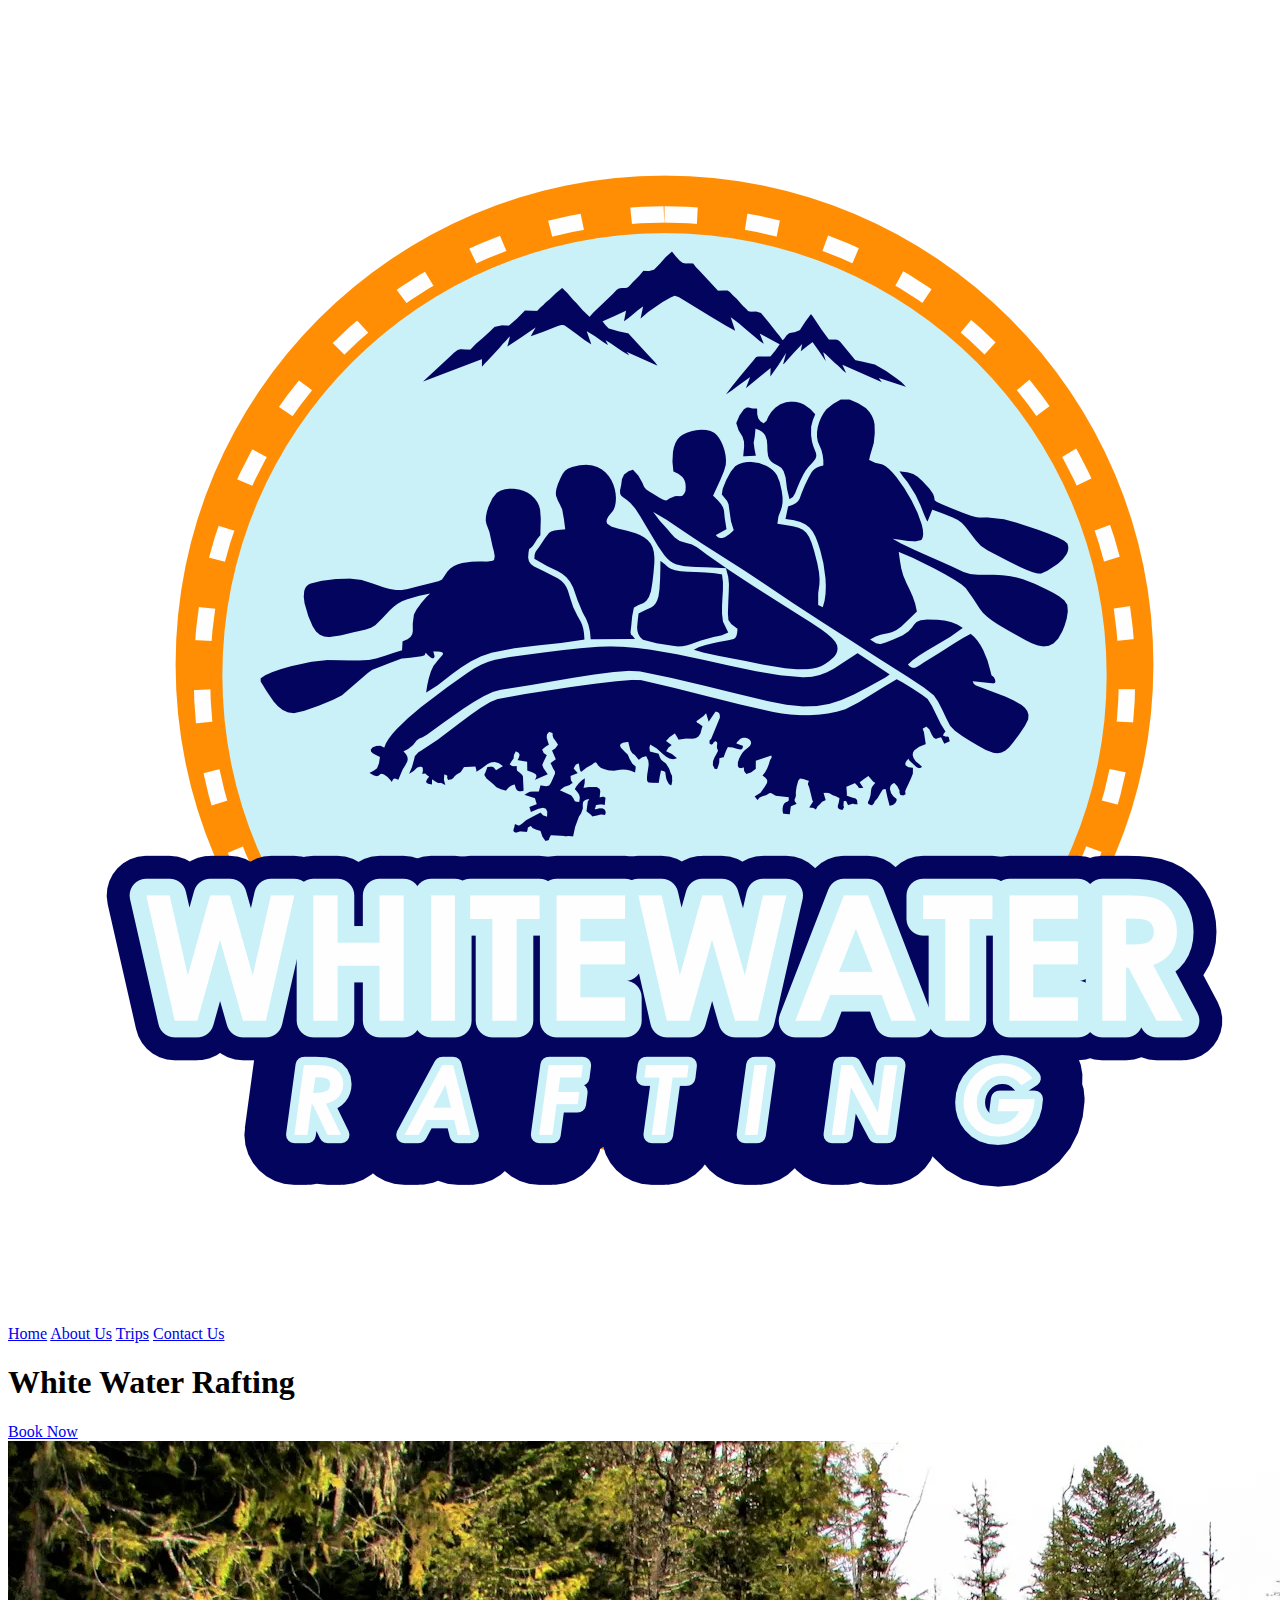
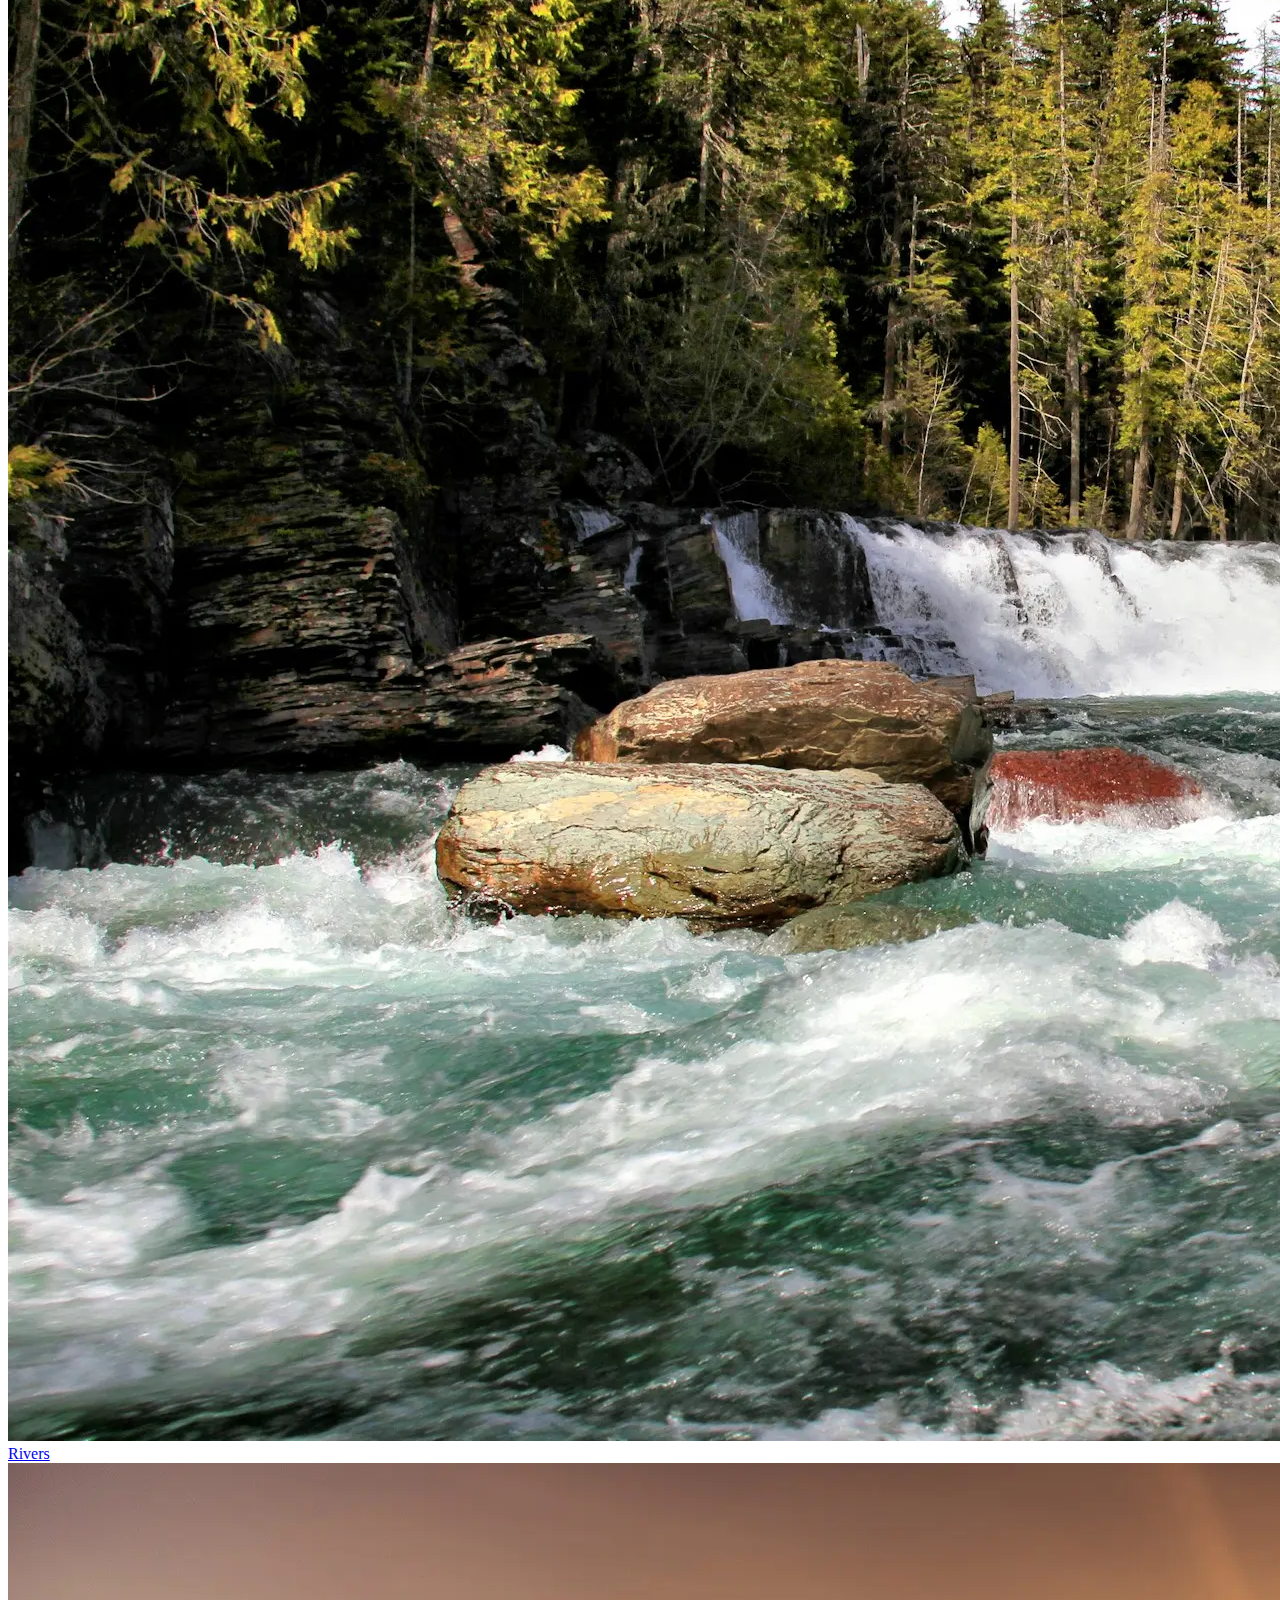
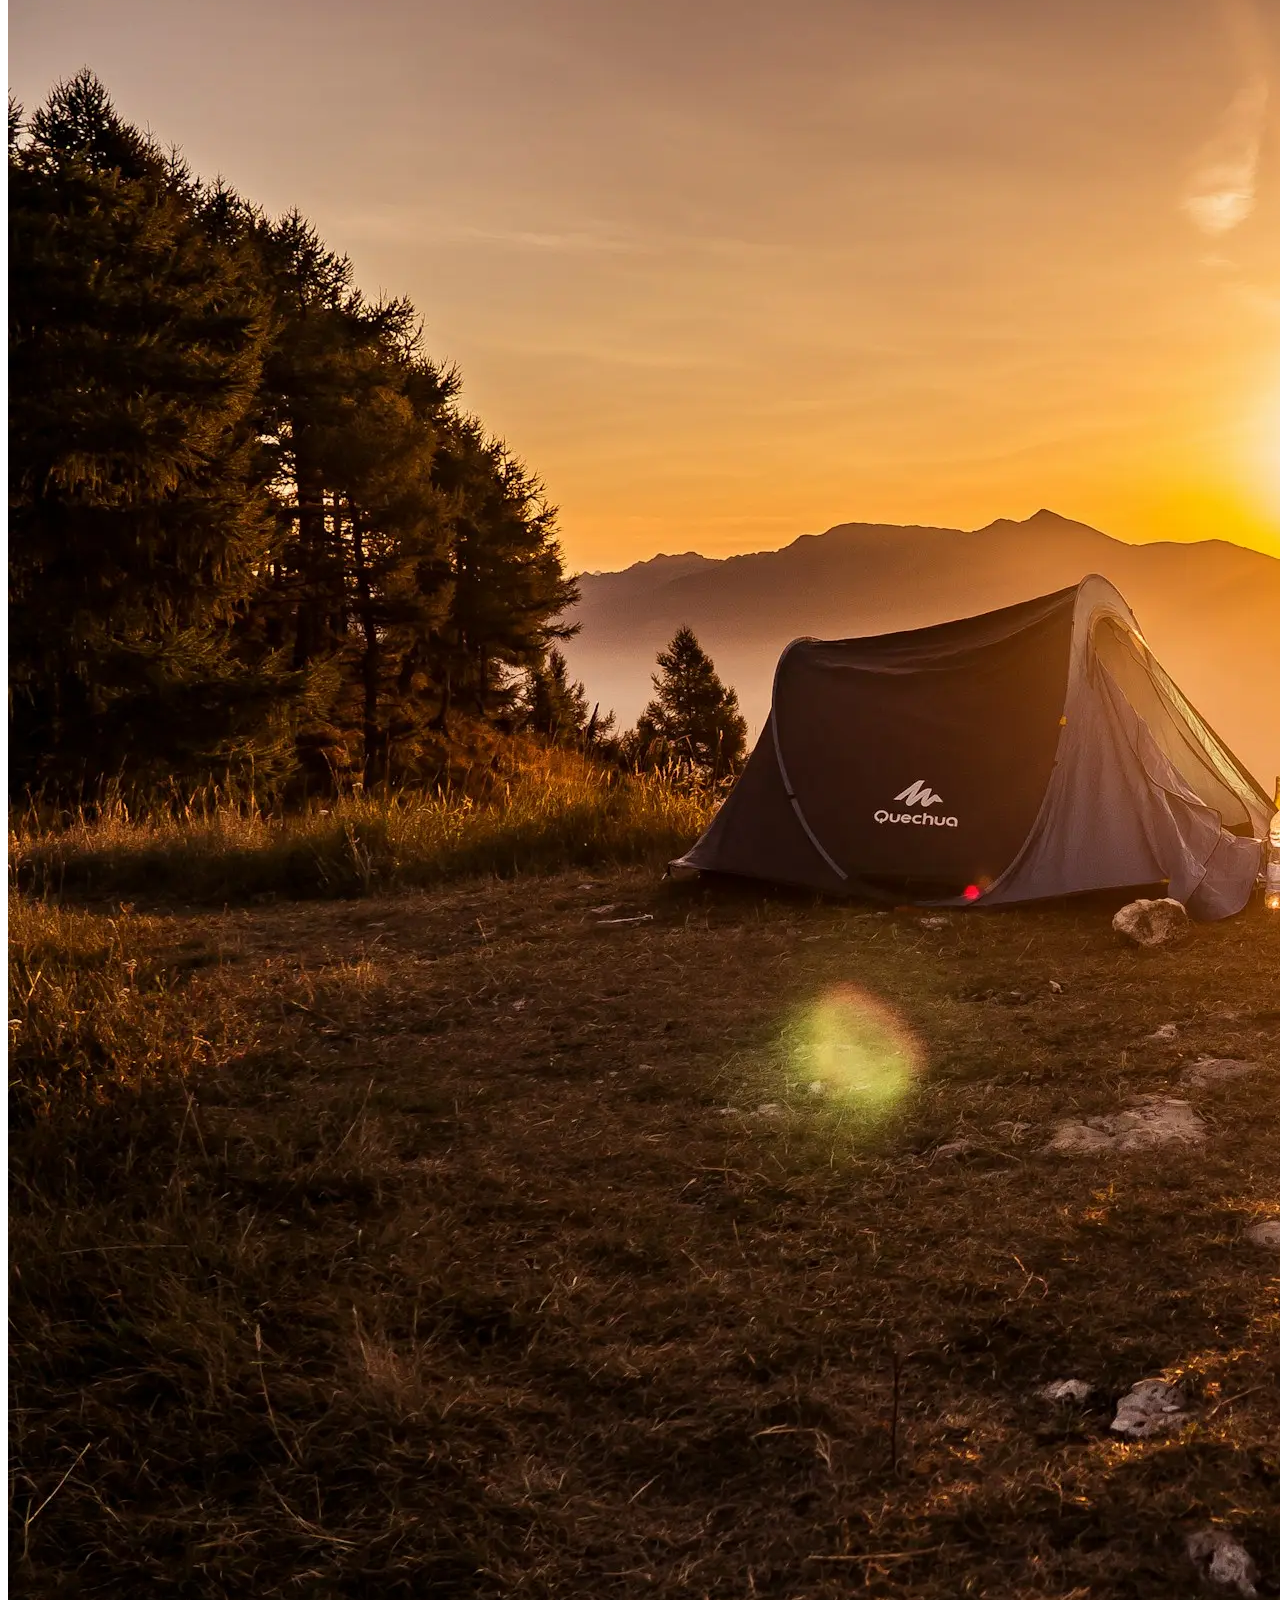
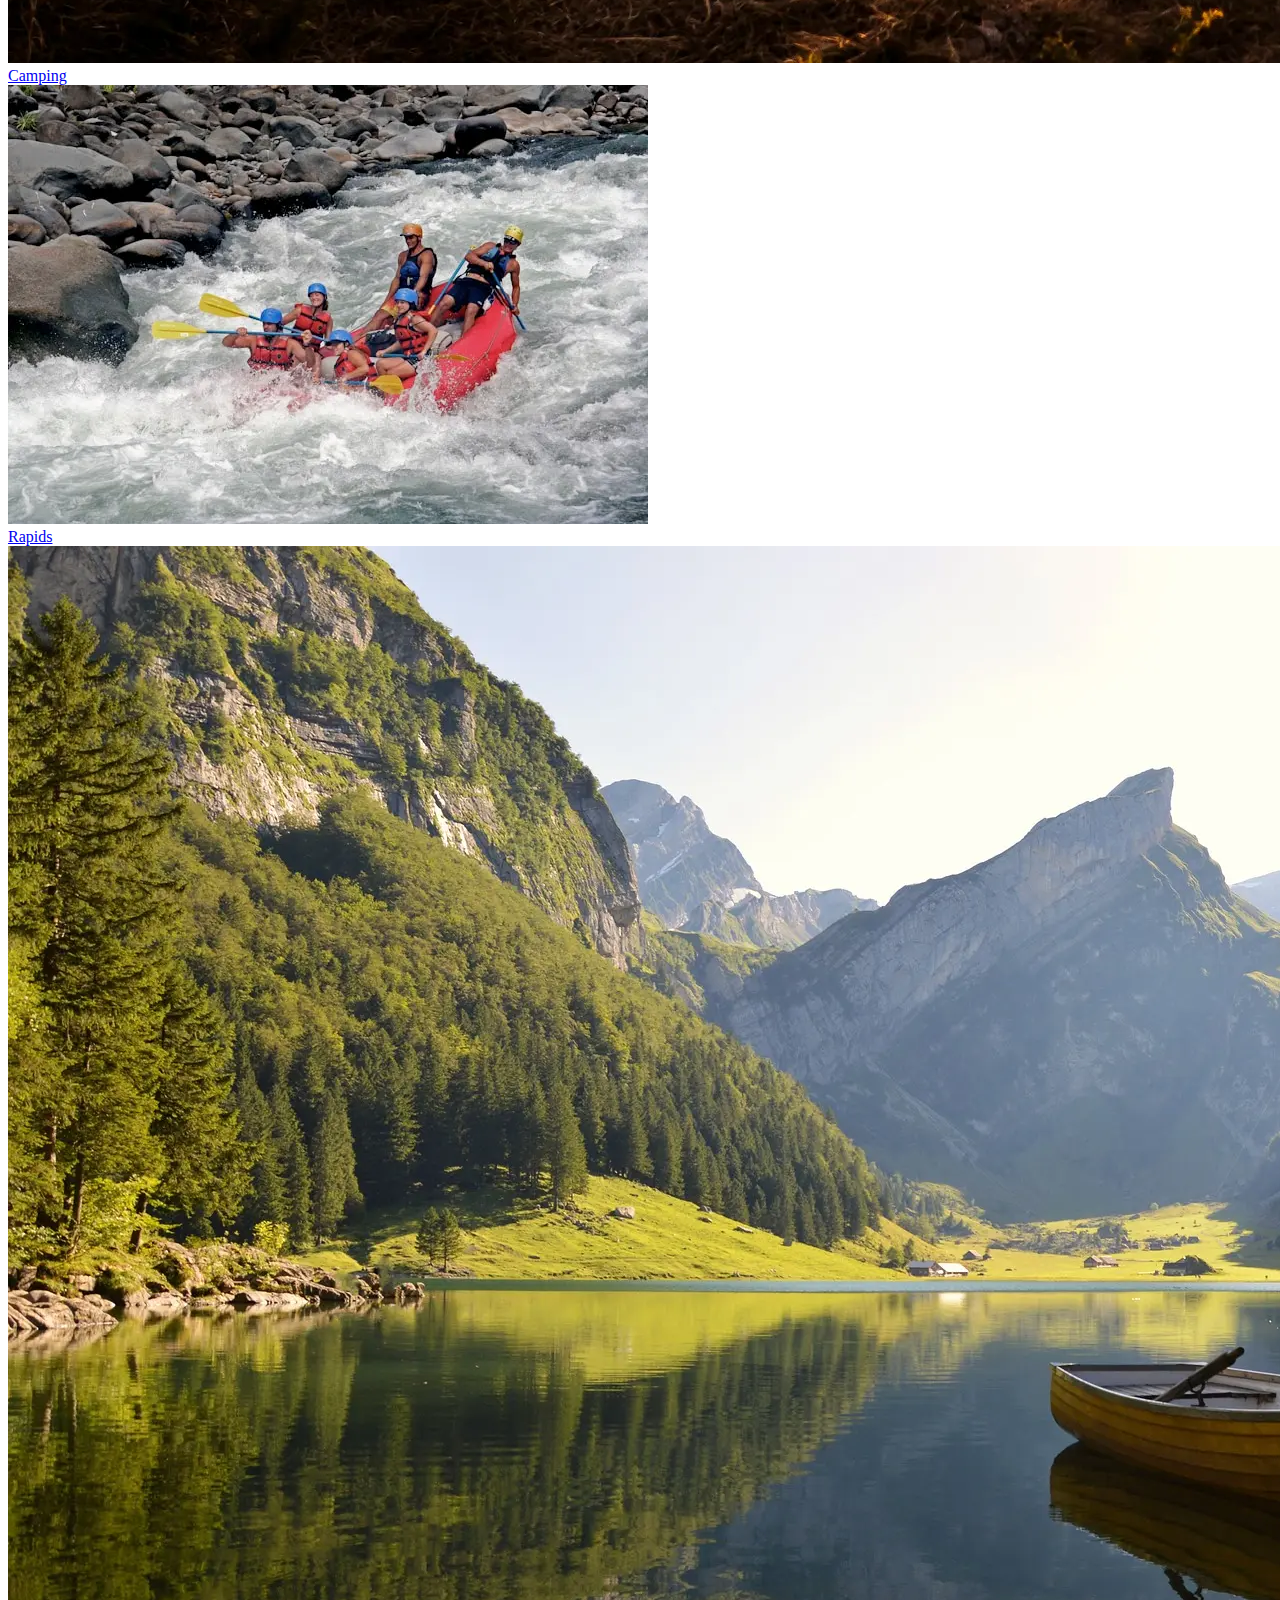
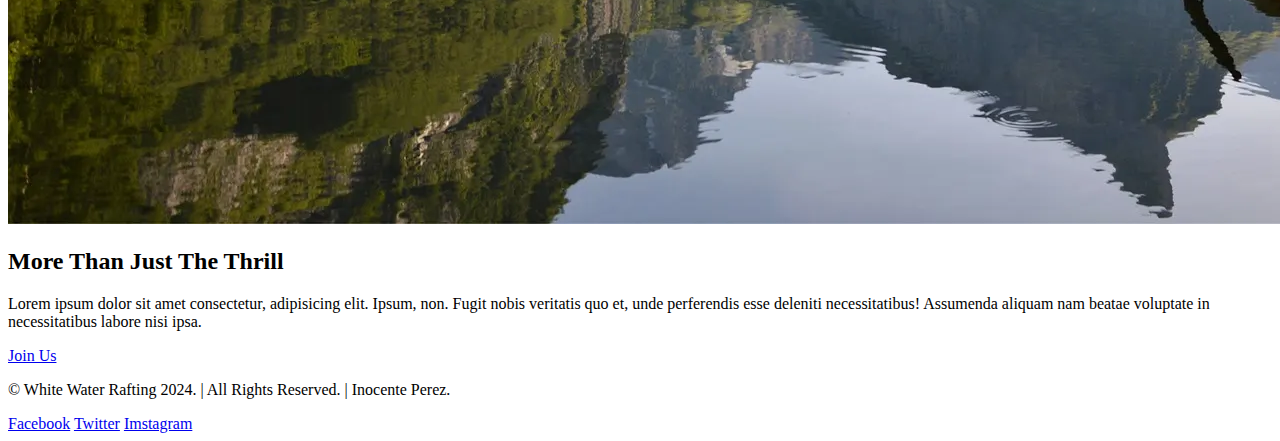
==== wwr/index.html @ 0c80d8a6 "added new folder wwr. added about.html and rafting.css" ====
<!DOCTYPE html>
<html lang="en">
<head>
    <meta charset="UTF-8">
    <meta name="viewport" content="width=device-width, initial-scale=1.0">
    <title>Document</title>
    <link rel="stylesheet" href="styles/styles.css">
    <link rel="preconnect" href="https://fonts.googleapis.com">
<link rel="preconnect" href="https://fonts.gstatic.com" crossorigin>
<link href="https://fonts.googleapis.com/css2?family=Montserrat:wght@800&family=Quicksand&display=swap" rel="stylesheet">
</head>
<body>
    <main class="main">
        <section class="section-1">
            <header class="header">
                <div class="logo">
                    <img src="images/Logo Whitewater Rafting.png" alt="logo site">
                </div>
                <nav class="menu">
                    <a href="#">Home</a>
                    <a href="#">About Us</a>
                    <a href="#">Trips</a>
                    <a href="#">Contact Us</a>
                </nav>
            </header>
        </section>

        <section class="section-2">
            <div class="hero-banner">
                <h1 class="hero-title-banner">White Water Rafting</h1>
                <a class="hero-button" href="#">Book Now</a>
            </div>
        </section>
          
        <article class="services">
            <aside class="rivers">
                <div class="image-container">
                    <img src="images/rivers.webp" alt="rivers for rafting">
                </div>
                <div class="text-container">
                    <a href="#">Rivers</a>
                </div>                
            </aside>
            <aside class="rivers">
                <div class="image-container">
                    <img src="images/camping.webp" alt="place to camping">
                </div>
                <div class="text-container">
                    <a href="#">Camping</a>
                </div>                
            </aside>
            <aside class="rivers">
                <div class="image-container">
                    <img src="images/rapids.webp" alt="rapids for fun">
                </div>
                <div class="text-container">
                    <a href="#">Rapids</a>
                </div>                
            </aside>
        </article>
        
        <article class="cta"></article>
            <aside class="cta-banner">
                <div class="cta-image">
                    <img src="images/call-to-action.webp" alt="breathtaking scenery from a river">
                </div>
            </aside>
            <aside class="cta-text"> 
                <h2 class="cta-text-banner">More Than Just The Thrill</h2>   
                <p class="cta-text-banner">Lorem ipsum dolor sit amet consectetur, adipisicing elit. Ipsum, non. Fugit nobis veritatis quo et, unde perferendis esse deleniti necessitatibus! Assumenda aliquam nam beatae voluptate in necessitatibus labore nisi ipsa.</p>
                <a class="cta-button" href="#">Join Us</a>     
            </aside>              
            
        </article>

    </main>
    
    <footer>
        <section class="copyright-container">
        <p>© White Water Rafting 2024. | All Rights Reserved. | Inocente Perez.</p>
        </section>
        <section class="social-media-container">
            <a class="facebook" href="facebook.com">Facebook</a>
            <a class="twitter" href="twitter.com">Twitter</a>
            <a class="instagram" href="instagram.com">Imstagram</a>
        </section>
    </footer>
</body>
</html>
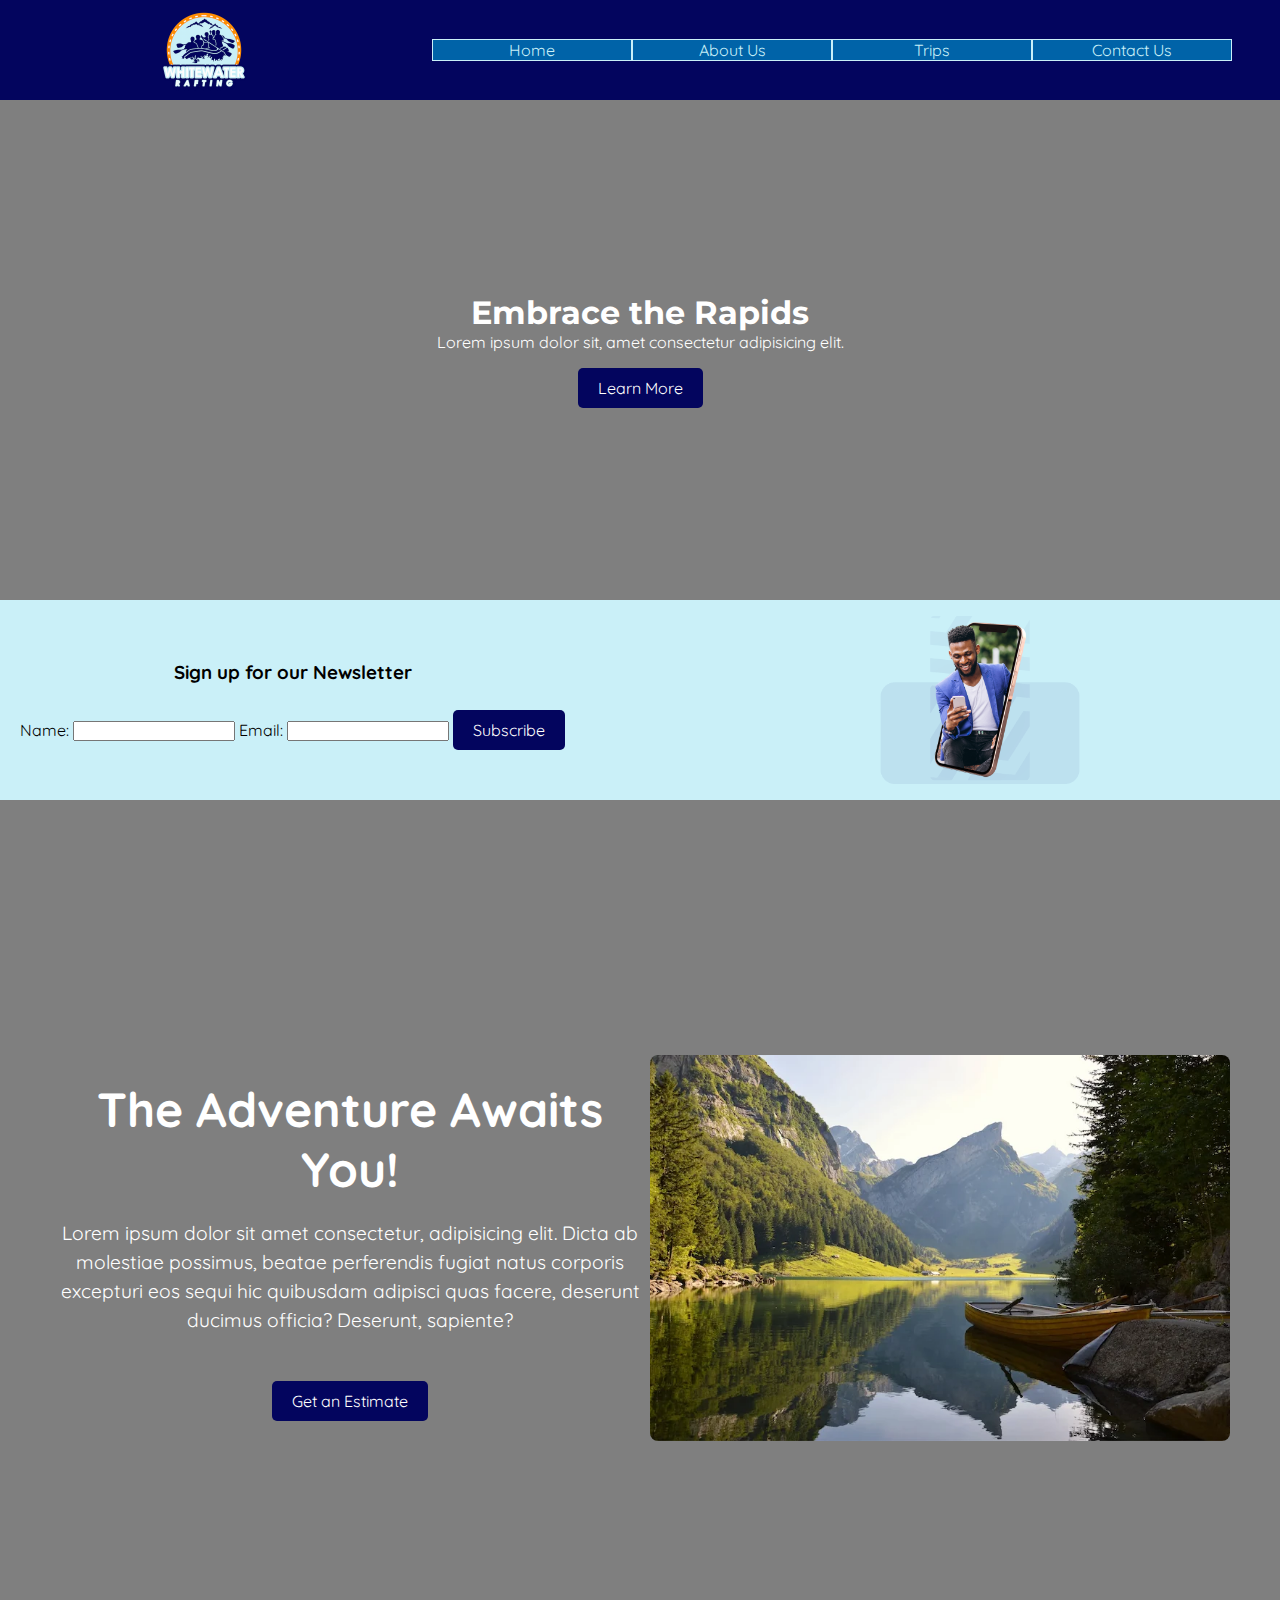
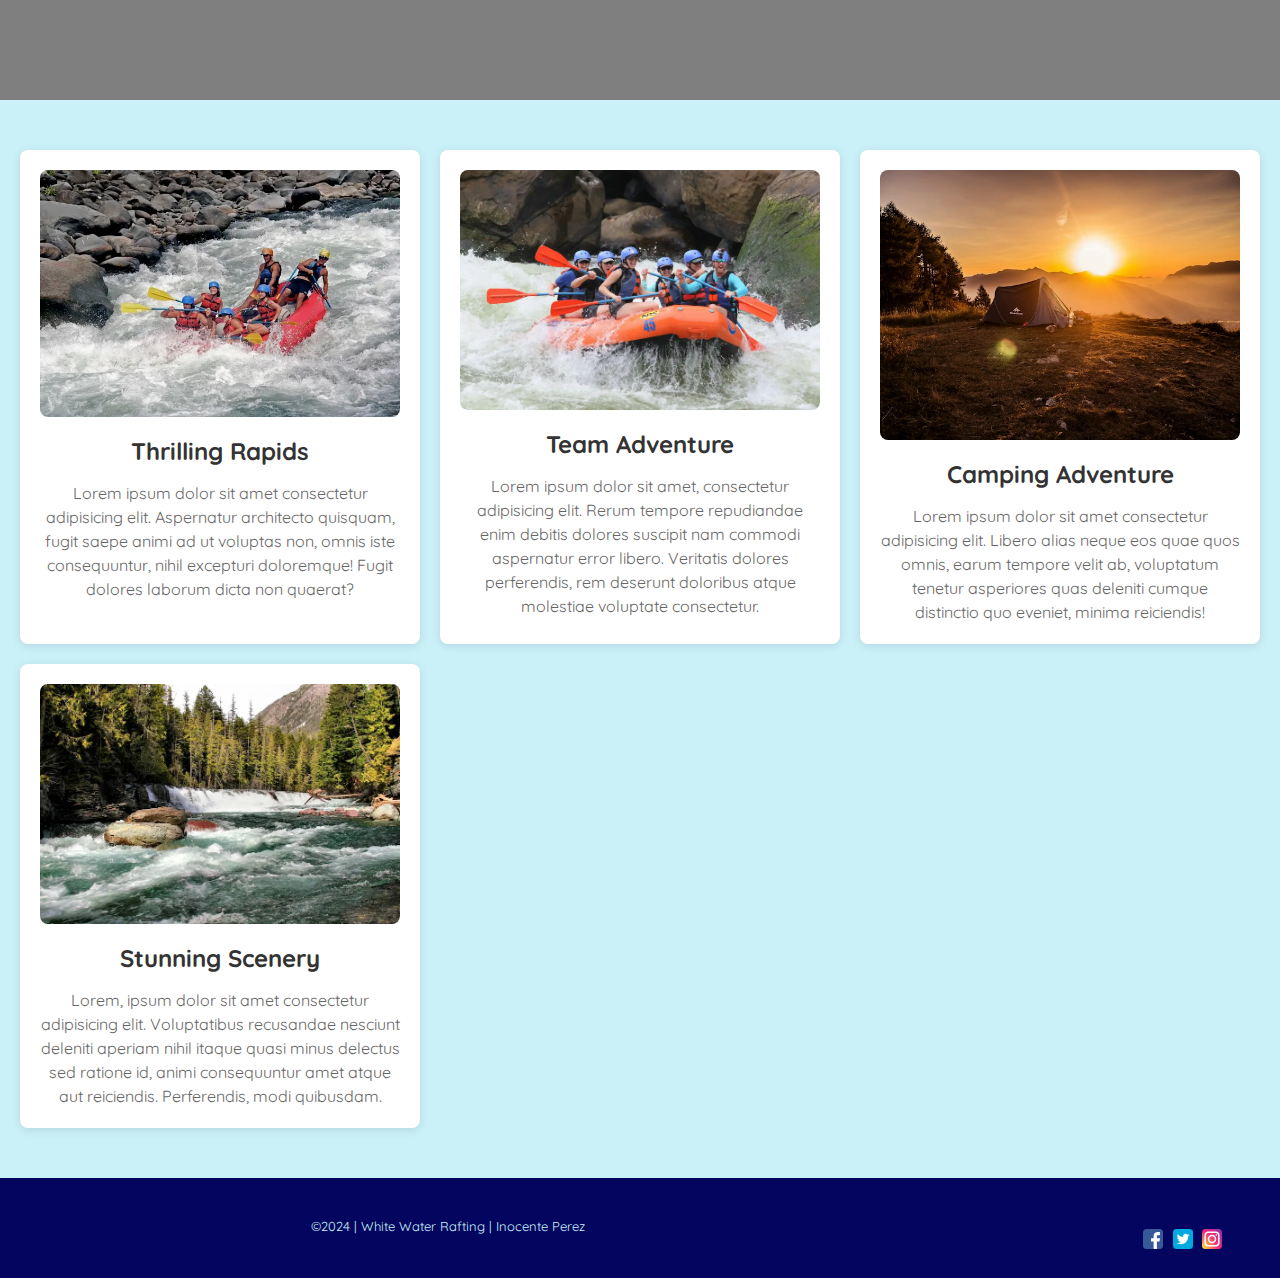
==== commit 4b8c9633: "added new page trips and home page added new style to both" ====
--- a/wwr/index.html
+++ b/wwr/index.html
@@ -3,87 +3,96 @@
 <head>
     <meta charset="UTF-8">
     <meta name="viewport" content="width=device-width, initial-scale=1.0">
-    <title>Document</title>
-    <link rel="stylesheet" href="styles/styles.css">
+    <meta name="description" content="This is the home page of White Water Rafting">
+    <meta name="author" content="Inocente Perez">
+    <title>Home White Water Rafting</title>
+    <link rel="stylesheet" href="styles/rafting.css">
     <link rel="preconnect" href="https://fonts.googleapis.com">
-<link rel="preconnect" href="https://fonts.gstatic.com" crossorigin>
-<link href="https://fonts.googleapis.com/css2?family=Montserrat:wght@800&family=Quicksand&display=swap" rel="stylesheet">
+    <link rel="preconnect" href="https://fonts.gstatic.com" crossorigin>
+    <link href="https://fonts.googleapis.com/css2?family=Montserrat:wght@800&family=Quicksand&display=swap" rel="stylesheet">
 </head>
 <body>
-    <main class="main">
-        <section class="section-1">
-            <header class="header">
-                <div class="logo">
-                    <img src="images/Logo Whitewater Rafting.png" alt="logo site">
-                </div>
-                <nav class="menu">
-                    <a href="#">Home</a>
-                    <a href="#">About Us</a>
-                    <a href="#">Trips</a>
-                    <a href="#">Contact Us</a>
-                </nav>
-            </header>
-        </section>
+    <header>
+        <img class="logo" src="images/logo.png" alt="logo site" width="100">
+        <nav>
+            <a href="index.html">Home</a>
+            <a href="about.html">About Us</a>
+            <a href="trips.html">Trips</a>
+            <a href="contact.html">Contact Us</a>
+        </nav>
+    </header>
+    <section class="hero-section-home">
+        <div class="hero-content-home">
+            <h1>Embrace the Rapids</h1>
+            <p>Lorem ipsum dolor sit, amet consectetur adipisicing elit.</p>
+            <button onclick="window.location.href='trips.html'">Learn More</button>
+        </div>
+    </section>
+    
+    <section class="newsletter-sign-form">
+        <form action="/submit-newsletter" method="POST">
+            <h3>Sign up for our Newsletter</h3>
+    
+            <label for="name">Name:</label>
+            <input type="text" id="name" name="name" required>
+    
+            <label for="email">Email:</label>
+            <input type="email" id="email" name="email" required>
+    
+            <button type="submit">Subscribe</button>
+        </form>
+        <div class="happy-employee"> <img src="images/agent-signup-step.png" alt="logo of the company" width="200px"> </div>
+    </section>
+    <section class="hero-home-section">
+        <div class="hero-overlay"></div> 
+        <div class="hero-content">
+            <h1>The Adventure Awaits You!</h1>
+            <p>Lorem ipsum dolor sit amet consectetur, adipisicing elit. Dicta ab molestiae possimus, beatae perferendis fugiat natus corporis excepturi eos sequi hic quibusdam adipisci quas facere, deserunt ducimus officia? Deserunt, sapiente?</p>
+            <button>Get an Estimate</button>
+        </div>
+        <div class="hero-main-img">
+            <img src="images/call-to-action.webp" alt="A river with a boat" />
+        </div>
+    </section>
+    
+    <section class="rafting-section">
+        <div class="rafting-item">
+            <img src="images/rapids.webp" alt="Rafting adventure on a river">
+            <h3>Thrilling Rapids</h3>
+            <p>Lorem ipsum dolor sit amet consectetur adipisicing elit. Aspernatur architecto quisquam, fugit saepe animi ad ut voluptas non, omnis iste consequuntur, nihil excepturi doloremque! Fugit dolores laborum dicta non quaerat?</p>
+        </div>
+        <div class="rafting-item">
+            <img src="images/whitewater-team.webp" alt="Group of people enjoying a rafting trip">
+            <h3>Team Adventure</h3>
+            <p>Lorem ipsum dolor sit amet, consectetur adipisicing elit. Rerum tempore repudiandae enim debitis dolores suscipit nam commodi aspernatur error libero. Veritatis dolores perferendis, rem deserunt doloribus atque molestiae voluptate consectetur.</p>
+        </div>
+        <div class="rafting-item">
+            <img src="images/camping.webp" alt="Rafting safety briefing">
+            <h3>Camping Adventure</h3>
+            <p>Lorem ipsum dolor sit amet consectetur adipisicing elit. Libero alias neque eos quae quos omnis, earum tempore velit ab, voluptatum tenetur asperiores quas deleniti cumque distinctio quo eveniet, minima reiciendis!</p>
+        </div>
+        <div class="rafting-item">
+            <img src="images/rivers.webp" alt="Beautiful scenery while rafting">
+            <h3>Stunning Scenery</h3>
+            <p>Lorem, ipsum dolor sit amet consectetur adipisicing elit. Voluptatibus recusandae nesciunt deleniti aperiam nihil itaque quasi minus delectus sed ratione id, animi consequuntur amet atque aut reiciendis. Perferendis, modi quibusdam.</p>
+        </div>
+    </section>
+    
 
-        <section class="section-2">
-            <div class="hero-banner">
-                <h1 class="hero-title-banner">White Water Rafting</h1>
-                <a class="hero-button" href="#">Book Now</a>
-            </div>
-        </section>
-          
-        <article class="services">
-            <aside class="rivers">
-                <div class="image-container">
-                    <img src="images/rivers.webp" alt="rivers for rafting">
-                </div>
-                <div class="text-container">
-                    <a href="#">Rivers</a>
-                </div>                
-            </aside>
-            <aside class="rivers">
-                <div class="image-container">
-                    <img src="images/camping.webp" alt="place to camping">
-                </div>
-                <div class="text-container">
-                    <a href="#">Camping</a>
-                </div>                
-            </aside>
-            <aside class="rivers">
-                <div class="image-container">
-                    <img src="images/rapids.webp" alt="rapids for fun">
-                </div>
-                <div class="text-container">
-                    <a href="#">Rapids</a>
-                </div>                
-            </aside>
-        </article>
-        
-        <article class="cta"></article>
-            <aside class="cta-banner">
-                <div class="cta-image">
-                    <img src="images/call-to-action.webp" alt="breathtaking scenery from a river">
-                </div>
-            </aside>
-            <aside class="cta-text"> 
-                <h2 class="cta-text-banner">More Than Just The Thrill</h2>   
-                <p class="cta-text-banner">Lorem ipsum dolor sit amet consectetur, adipisicing elit. Ipsum, non. Fugit nobis veritatis quo et, unde perferendis esse deleniti necessitatibus! Assumenda aliquam nam beatae voluptate in necessitatibus labore nisi ipsa.</p>
-                <a class="cta-button" href="#">Join Us</a>     
-            </aside>              
-            
-        </article>
+<footer>
+    <p class="copyright">&#169;2024 | White Water Rafting | Inocente Perez</p>
+    <nav class="sociallinks">
+        <a href="https://facebook.com">
+            <img src="images/facebook_icon.svg" alt="Facebook">
+        </a>
+        <a href="https://twitter.com">
+            <img src="images/twitter_icon.svg" alt="Twitter">
+        </a>
+        <a href="https://instagram.com">
+            <img src="images/instagram_icon.svg" alt="Instagram">
+        </a>
+    </nav>
+</footer>
 
-    </main>
-    
-    <footer>
-        <section class="copyright-container">
-        <p>© White Water Rafting 2024. | All Rights Reserved. | Inocente Perez.</p>
-        </section>
-        <section class="social-media-container">
-            <a class="facebook" href="facebook.com">Facebook</a>
-            <a class="twitter" href="twitter.com">Twitter</a>
-            <a class="instagram" href="instagram.com">Imstagram</a>
-        </section>
-    </footer>
 </body>
 </html>--- a/wwr/styles/rafting.css
+++ b/wwr/styles/rafting.css
@@ -0,0 +1,667 @@
+* {
+    font-family: "Quicksand", system-ui;
+    margin: 0;
+    padding: 0;
+}
+:root {
+    --color-main: #03055e;
+    --color-secondary: #0076b6d7;
+    --accent1-color: #90e1ef;
+    --accent2-color: #CAF0F8;
+}
+
+header  {
+    display: grid;
+    grid-template-columns: 30% 70%;
+    justify-content: space-evenly;
+    align-items: center;
+    background-color: var(--color-main);
+
+}
+
+nav {
+    padding: 1rem;  
+    display: flex;
+    margin-right: 2rem;
+    margin-left: 2rem;
+}
+
+.logo {
+    margin-left: 40%;
+    margin-right: auto;
+}
+
+header a {
+    text-decoration: none;
+    border: 1px solid var(--accent2-color);
+    width: 100%;
+    text-align: center;
+    background-color: var(--color-secondary);
+    color: var(--accent2-color);
+}
+
+/* Home page CSS start here */
+
+.hero-section-home {
+    width: 100%;
+    height: 500px;
+    text-align: center;
+    background-image: url(https://cdn.pixabay.com/photo/2014/03/23/19/57/rafting-293542_1280.jpg);
+    background-size: cover;
+    background-position: center;
+    background-repeat: no-repeat;
+    background-attachment: fixed;
+    display: flex;
+    justify-content: center;
+    align-items: center;
+    color: #fff;
+    position: relative; 
+    overflow: hidden;
+}
+
+.hero-section-home::before {
+    content: "";
+    position: absolute;
+    top: 0;
+    left: 0;
+    width: 100%;
+    height: 100%;
+    background-color: rgba(0, 0, 0, 0.5); 
+    z-index: 1;
+}
+
+.hero-section-home * {
+    position: relative;
+    z-index: 2; 
+}
+
+.hero-section-home h1 {
+    font-family: "Montserrat", serif;
+    font-size: xx-large;
+
+}
+
+.newsletter-sign-form {
+    display: flex; 
+    justify-content: space-between; 
+    align-items: center; 
+    width: 100%;
+    height: 200px; 
+    padding: 0 20px; 
+    text-align: center;
+    background-color: var(--accent2-color);
+}
+
+.newsletter-sign-form h3 {
+    margin-top: 10px;
+    margin-bottom: 10px;
+}
+
+.happy-employee {
+    display: flex; 
+    justify-content: center; 
+    align-items: center; 
+    width: 50%; 
+    
+}
+
+.happy-employee img {
+    max-width: 100%;
+    height: auto;
+}
+
+.hero-home-section {
+    position: relative; 
+    display: flex; 
+    align-items: center;
+    justify-content: space-between; 
+    text-align: center;
+    height: 100vh; 
+    background-image: url(https://pixabay.com/get/gbaf152c74b7ce585bbe2ffb61789915addae9f67ecb726e1041dd142f112b0132155ba2849e55bb2e63205fd6a8ed4bd.jpg); /* Hero background image */
+    background-size: cover; 
+    background-position: center; 
+    color: #fff; 
+    padding: 0 50px; 
+}
+
+.hero-overlay {
+    position: absolute; 
+    top: 0;
+    left: 0;
+    right: 0;
+    bottom: 0;
+    background-color: rgba(0, 0, 0, 0.5);
+}
+
+.hero-content {
+    position: relative; 
+    z-index: 2; 
+    max-width: 600px; 
+}
+
+.hero-content h1 {
+    font-size: 3em; 
+    margin-bottom: 20px;
+}
+
+.hero-content p {
+    font-size: 1.2em; 
+    line-height: 1.5; 
+    margin-bottom: 30px;
+}
+
+
+.hero-main-img {
+    position: relative; 
+    z-index: 2; 
+}
+
+.hero-main-img img {
+    max-width: 100%; 
+    height: auto; 
+    border-radius: 8px; 
+}
+
+.rafting-section {
+    display: grid; 
+    grid-template-columns: repeat(auto-fit, minmax(300px, 1fr)); 
+    gap: 20px; 
+    padding: 50px 20px; 
+    background-color: var(--accent2-color); 
+}
+
+.rafting-item {
+    background-color: #fff; 
+    border-radius: 8px; 
+    box-shadow: 0 2px 10px rgba(0, 0, 0, 0.1); 
+    padding: 20px; 
+    text-align: center; 
+    transition: transform 0.3s, box-shadow 0.3s; 
+}
+
+.rafting-item:hover {
+    transform: translateY(-5px); 
+    box-shadow: 0 4px 15px var(--color-secondary); 
+}
+
+.rafting-item img {
+    width: 100%;
+    height: auto; 
+    border-radius: 8px;
+}
+
+.rafting-item h3 {
+    margin: 15px 0; 
+    font-size: 1.5em; 
+    color: #333; 
+}
+
+.rafting-item p {
+    font-size: 1em; 
+    color: #666; 
+    line-height: 1.5; 
+}
+
+/* Home page CSS ends here */
+
+/* Trips page CSS start here */
+
+.hero-section-trips {
+    width: 100%;
+    height: 300px;
+    text-align: center;
+    background-image: url(https://pixabay.com/get/gb2b31cc6ca06708ddc0b3d155b379e5b2bfd7c7aea3ca5517324afb05afc974cdd1d18d251f4c74c8f8078943981d314.jpg);
+    background-size: cover;
+    background-position: center;
+    background-repeat: no-repeat;
+    background-attachment: fixed;
+    display: flex;
+    justify-content: center;
+    align-items: center;
+    color: #fff;
+    position: relative; 
+    overflow: hidden;
+}
+
+.hero-section-trips::before {
+    content: "";
+    position: absolute;
+    top: 0;
+    left: 0;
+    width: 100%;
+    height: 100%;
+    background-color: rgba(0, 0, 0, 0.5); 
+    z-index: 1;
+}
+
+.hero-section-trips * {
+    position: relative;
+    z-index: 2; 
+}
+
+.hero-section-home h1 {
+    font-family: "Montserrat", serif;
+    font-size: xx-large;
+
+}
+
+
+.trip-descriptions {
+    padding: 20px;
+}
+
+.trip {
+    margin-bottom: 20px;
+    border: 1px solid #ddd;
+    border-radius: 5px;
+    overflow: hidden;
+    display: flex;
+    background: white;
+}
+
+.trip img {
+    width: 200px;
+    height: 150px;
+    object-fit: cover;
+}
+
+.trip h3 {
+    margin: 0;
+    padding: 15px;
+    background: #f0f0f0;
+}
+
+.trip p {
+    padding: 15px;
+}
+
+.trip-table {
+    padding: 20px;
+}
+
+table {
+    width: 100%;
+    border-collapse: collapse;
+}
+
+th, td {
+    padding: 12px;
+    border: 1px solid #ddd;
+    text-align: left;
+}
+
+th {
+    background: var(--color-main);
+    color: white;
+}
+/* Trips page CSS ends here */
+
+
+
+.hero {
+    display: block;
+    width: 100%;
+    height: 30em;
+    position: relative;
+    
+}
+
+.hero img {
+    width: 100%;
+    height: 100%;
+    position: absolute;
+}
+
+.hero h1 {
+    width: 100%;
+    position: absolute;
+    font-family: "Montserrat", sans-serif;
+    text-align: center;
+    color: var(--accent2-color);
+    background-color: var(--color-main);
+    margin-top: 35px;
+}
+
+
+article {
+    width: 95%;
+    height: 70%;
+    background-color: var(--color-secondary);
+    position: absolute;
+    margin-top: 100px;
+    margin-left: 25px;
+    margin-right: 25px;
+    border-radius: 8px; 
+}
+
+article p {
+    width: 70%;
+    height: auto;
+    display: block;
+    text-align: center;
+    margin-top: 45px;
+    margin-left: 30px;
+    color: var(--accent2-color);
+    padding-top: 30px;
+    padding-bottom: 30px;
+}
+
+
+.hero article img {
+    float: right;
+    position: absolute;
+    width: 200px;
+    height: 160px;
+    right: 35px;
+    top: 65px;
+    border-radius: 8px; 
+}
+
+section {
+    display: grid;
+    
+}
+
+.history {
+    display: grid;
+    grid-template-columns: 1fr auto 1fr;
+    align-items: center;
+    justify-content: center;
+    height: 450px;
+    
+}
+
+.history h2 {
+    margin-top: 150px;
+}
+.history p {
+    margin-left: 1.5rem;
+    margin-right: 1.5rem;
+}
+
+h2 {
+    font-family: "Montserrat", serif;
+    color: var(--color-main);
+    text-align: center;
+
+}
+
+.history-header {
+  margin-bottom: -100px;
+}
+
+.history {
+    display: grid;
+    grid-template-columns: 1fr auto 1fr;
+    height: 400px;
+    background-color: white;
+}
+
+.history-header {
+    margin-top: 40px;
+}
+
+.adventure {
+    display: grid;
+    grid-template-columns: 1fr 1fr 1fr 1fr 1fr;
+    align-items: center;
+    justify-content: space-evenly;
+    background-color: var(--accent1-color);
+    height: 400px;
+    margin-top: -75px;
+    
+}
+
+
+figure {
+    border: thin var(--color-main) solid;
+    display: flex;
+    flex-flow: column;
+    padding: 5px;
+    max-width: 220px;
+    margin: auto;
+    background-color: var(--accent2-color);
+    border-radius: 8px; 
+  }
+
+  figure img {
+    width: 200px;
+    height: 130px;
+    border-radius: 8px; 
+  }
+
+  figcaption {
+    background-color: var(--color-main);
+    color: #fff;
+    font: italic smaller sans-serif;
+    padding: 3px;
+    text-align: center;
+    border-radius: 8px; 
+    
+  }
+
+
+.history-img {
+    width: 250px;
+    border-radius: 8px; 
+}
+.container {
+    width: 100%;
+    height: 400px;
+    padding: 20px;
+    display: flex;
+    flex-direction: row-reverse;
+    justify-content: space-between;
+    align-items: center;
+    gap: 40px;
+  }
+  
+  .container img {
+    width: 60%;
+    height: 100%;
+    margin-right: 30px;
+    margin-left: 30px;
+  }
+  
+  .hero-text {
+    text-align: center;
+    width: 40%;
+    margin-left: 30px;
+    margin-right: 30px;
+  }
+  
+  .hero-text h1 {
+    font-family: "Montserrat", sans-serif;
+    margin-bottom: 12px;
+    color: var(--color-main);
+  }
+  
+  .hero-text p {
+    font-size: 1.4rem;
+    margin-bottom: 12px;
+  }
+  
+  button {
+    align-items: center;
+    justify-content: center;
+    margin-top: 1rem;
+    background-color: var(--color-main); 
+    color: #fff; 
+    border: none; 
+    border-radius: 5px; 
+    padding: 10px 20px; 
+    font-size: 1em; 
+    cursor: pointer; 
+    transition: background-color 0.3s; 
+}
+
+button:hover {
+    background-color: var(--color-secondary); 
+}
+
+  .team-section {
+    text-align: center;
+    padding: 50px;
+}
+
+.team-section h2 {
+    font-size: 2rem;
+    margin-bottom: 50px;
+    text-align: center;
+}
+
+.team-container {
+    display: flex;
+    justify-content: space-around;
+    flex-wrap: wrap;
+}
+
+.team-container h2 {
+    text-align: center;
+}
+
+
+.team-member {
+    margin: 20px;
+    width: 300px;
+    text-align: center;
+}
+
+.team-member img {
+    width: 100%;
+    border-radius: 50%;
+    height: 300px;
+    object-fit: cover;
+}
+
+.team-member h3 {
+    font-size: 1.5rem;
+    margin: 15px 0 10px;
+}
+
+.team-member p {
+    font-size: 1rem;
+}
+
+.employee-section h3 {
+    margin-bottom: 10px;
+}
+
+.employee-section p {
+    margin: 5px 0;
+}
+
+.form-container {
+    width: 800px;
+    margin: 50px auto;
+    padding: 20px;
+}
+
+.form-container h2 {
+    text-align: center;
+    margin-bottom: 20px;
+}
+
+.form-group {
+    margin-bottom: 15px;
+}
+
+.form-group label {
+    display: block;
+    margin-bottom: 5px;
+}
+
+.form-group input[type="text"],
+.form-group input[type="email"],
+.form-group textarea {
+    width: 100%;
+    padding: 10px;
+    border: 1px solid var(--color-main);
+    border-radius: 5px;
+    font-size: 1rem;
+}
+
+.form-group textarea {
+    height: 150px;
+}
+
+.form-group input[type="radio"] {
+    margin-right: 5px;
+}
+
+.form-group input[type="checkbox"] {
+    margin-right: 10px;
+}
+
+.submit-btn:hover {
+    background-color: var(--accent1-color);
+}
+
+.form-group .radio-group {
+    display: flex;
+    gap: 20px;
+    margin-bottom: 10px;
+}
+
+.company-info {
+    width: 100%;
+    padding: 20px;
+    margin-bottom: 20px;
+    text-align: center;
+
+}
+
+.company-info h2 {
+    color: var(--color-main);
+    margin-bottom: 10px;
+}
+
+.contact-details {
+    color: var(--color-main);
+    margin-bottom: 15px;
+}
+
+iframe {
+    width: 500px;
+    height: 300px;
+    border: none;
+    border-radius: 8px;
+}
+
+footer {
+    width: 100%;
+    height: 100px;
+    text-align: center;
+    background-color: var(--color-main);
+    color: var(--accent2-color);
+}
+
+footer .copyright {
+    text-align: center;
+    text-decoration: none;
+    width: 70%;
+    display: block;
+    float: left;
+    margin-top: 40px;
+    font-size: small;
+}
+
+footer .sociallinks {
+    float: right;
+    margin-top: 35px;
+}
+
+
+.sociallinks a {
+    margin-right: .6rem;
+    color: transparent;
+    width: 100%;
+    font-family: "Montserrat", sans-serif;
+}
+
+.sociallinks img {
+    width: 20px;
+}
+
+
+
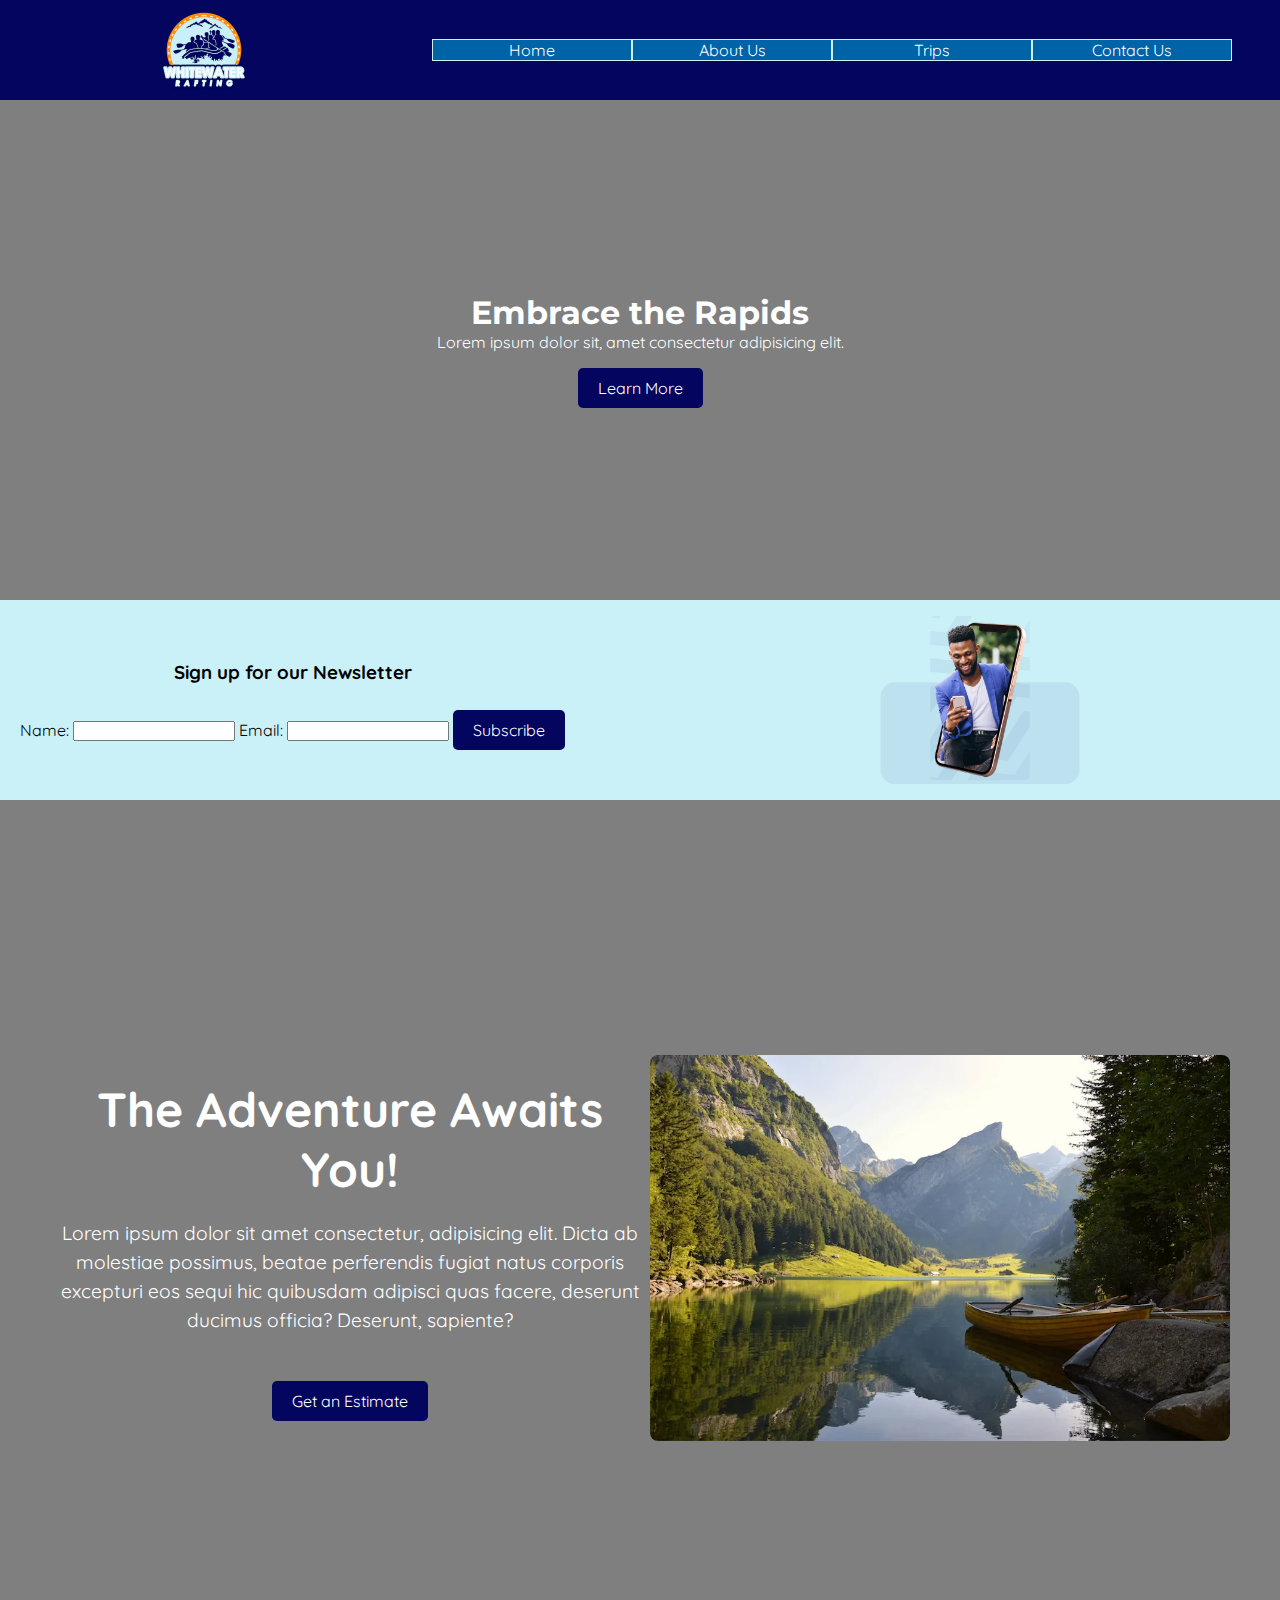
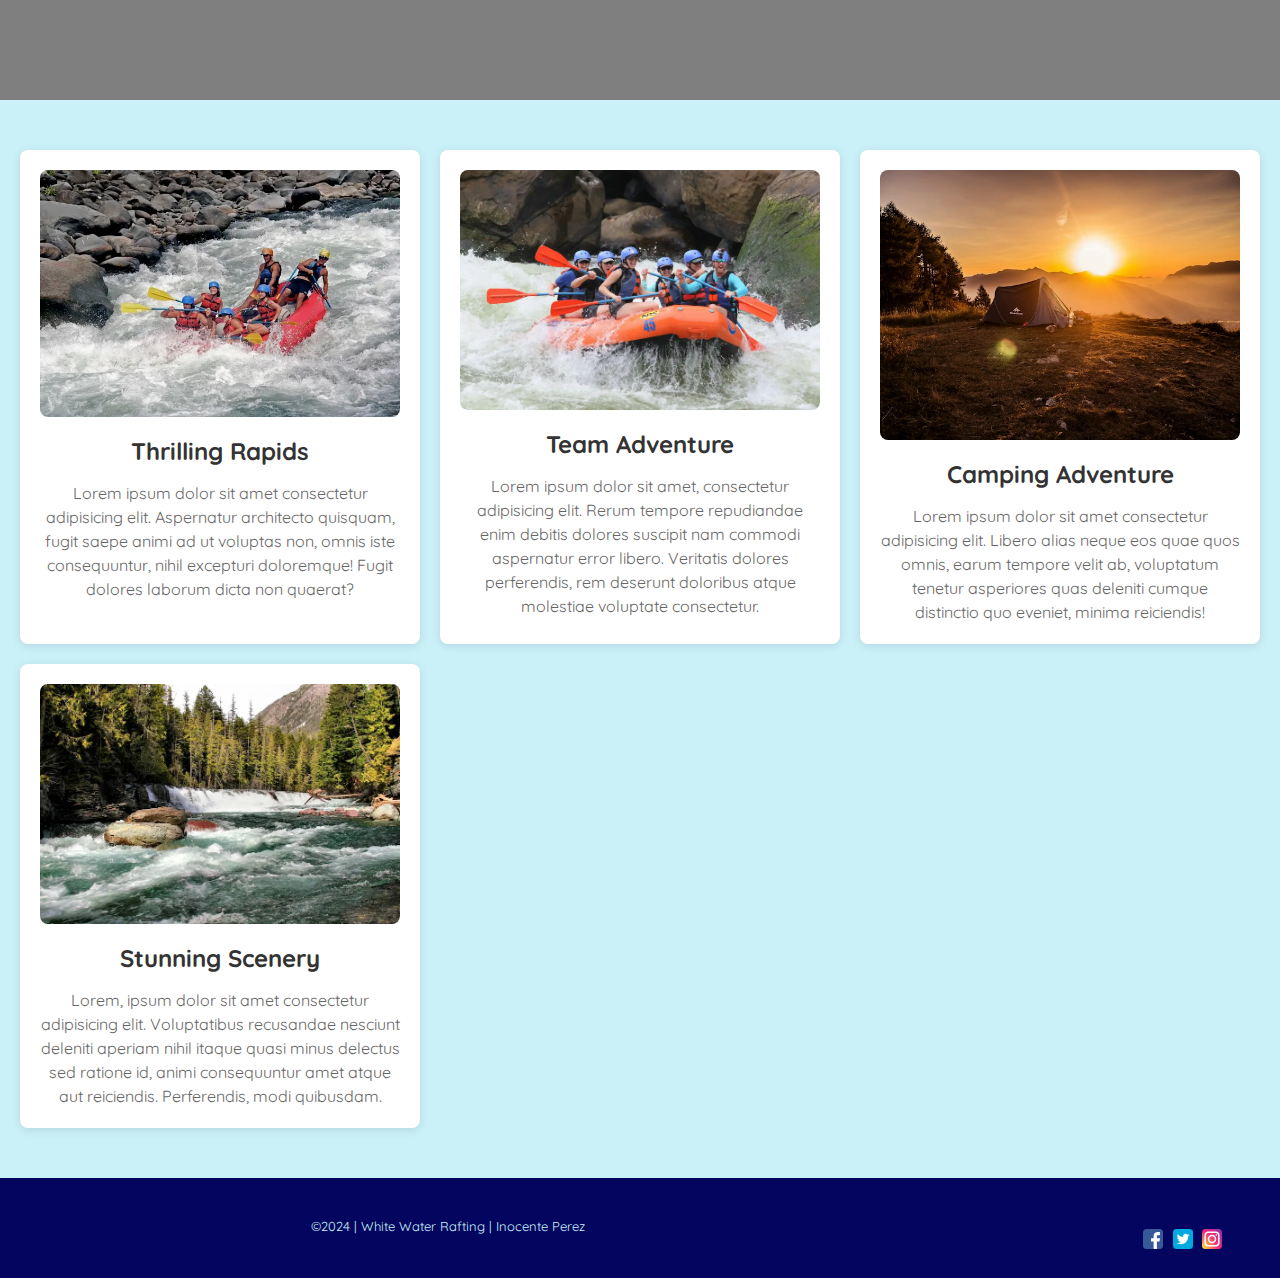
==== commit 891aa0f5: "bugs" ====
--- a/wwr/index.html
+++ b/wwr/index.html
@@ -5,7 +5,7 @@
     <meta name="viewport" content="width=device-width, initial-scale=1.0">
     <meta name="description" content="This is the home page of White Water Rafting">
     <meta name="author" content="Inocente Perez">
-    <title>Home White Water Rafting</title>
+    <title>White Water Rafting</title>
     <link rel="stylesheet" href="styles/rafting.css">
     <link rel="preconnect" href="https://fonts.googleapis.com">
     <link rel="preconnect" href="https://fonts.gstatic.com" crossorigin>
@@ -41,7 +41,9 @@
     
             <button type="submit">Subscribe</button>
         </form>
-        <div class="happy-employee"> <img src="images/agent-signup-step.png" alt="logo of the company" width="200px"> </div>
+        <div class="happy-employee"> 
+            <img src="images/agent-signup-step.png" alt="logo of the company" width="200px"> 
+        </div>
     </section>
     <section class="hero-home-section">
         <div class="hero-overlay"></div> 
--- a/wwr/styles/rafting.css
+++ b/wwr/styles/rafting.css
@@ -37,7 +37,7 @@
     width: 100%;
     text-align: center;
     background-color: var(--color-secondary);
-    color: var(--accent2-color);
+    color: white;
 }
 
 /* Home page CSS start here */
@@ -317,7 +317,7 @@
     position: absolute;
     font-family: "Montserrat", sans-serif;
     text-align: center;
-    color: var(--accent2-color);
+    color: white;
     background-color: var(--color-main);
     margin-top: 35px;
 }
@@ -341,7 +341,7 @@
     text-align: center;
     margin-top: 45px;
     margin-left: 30px;
-    color: var(--accent2-color);
+    color: white;
     padding-top: 30px;
     padding-bottom: 30px;
 }
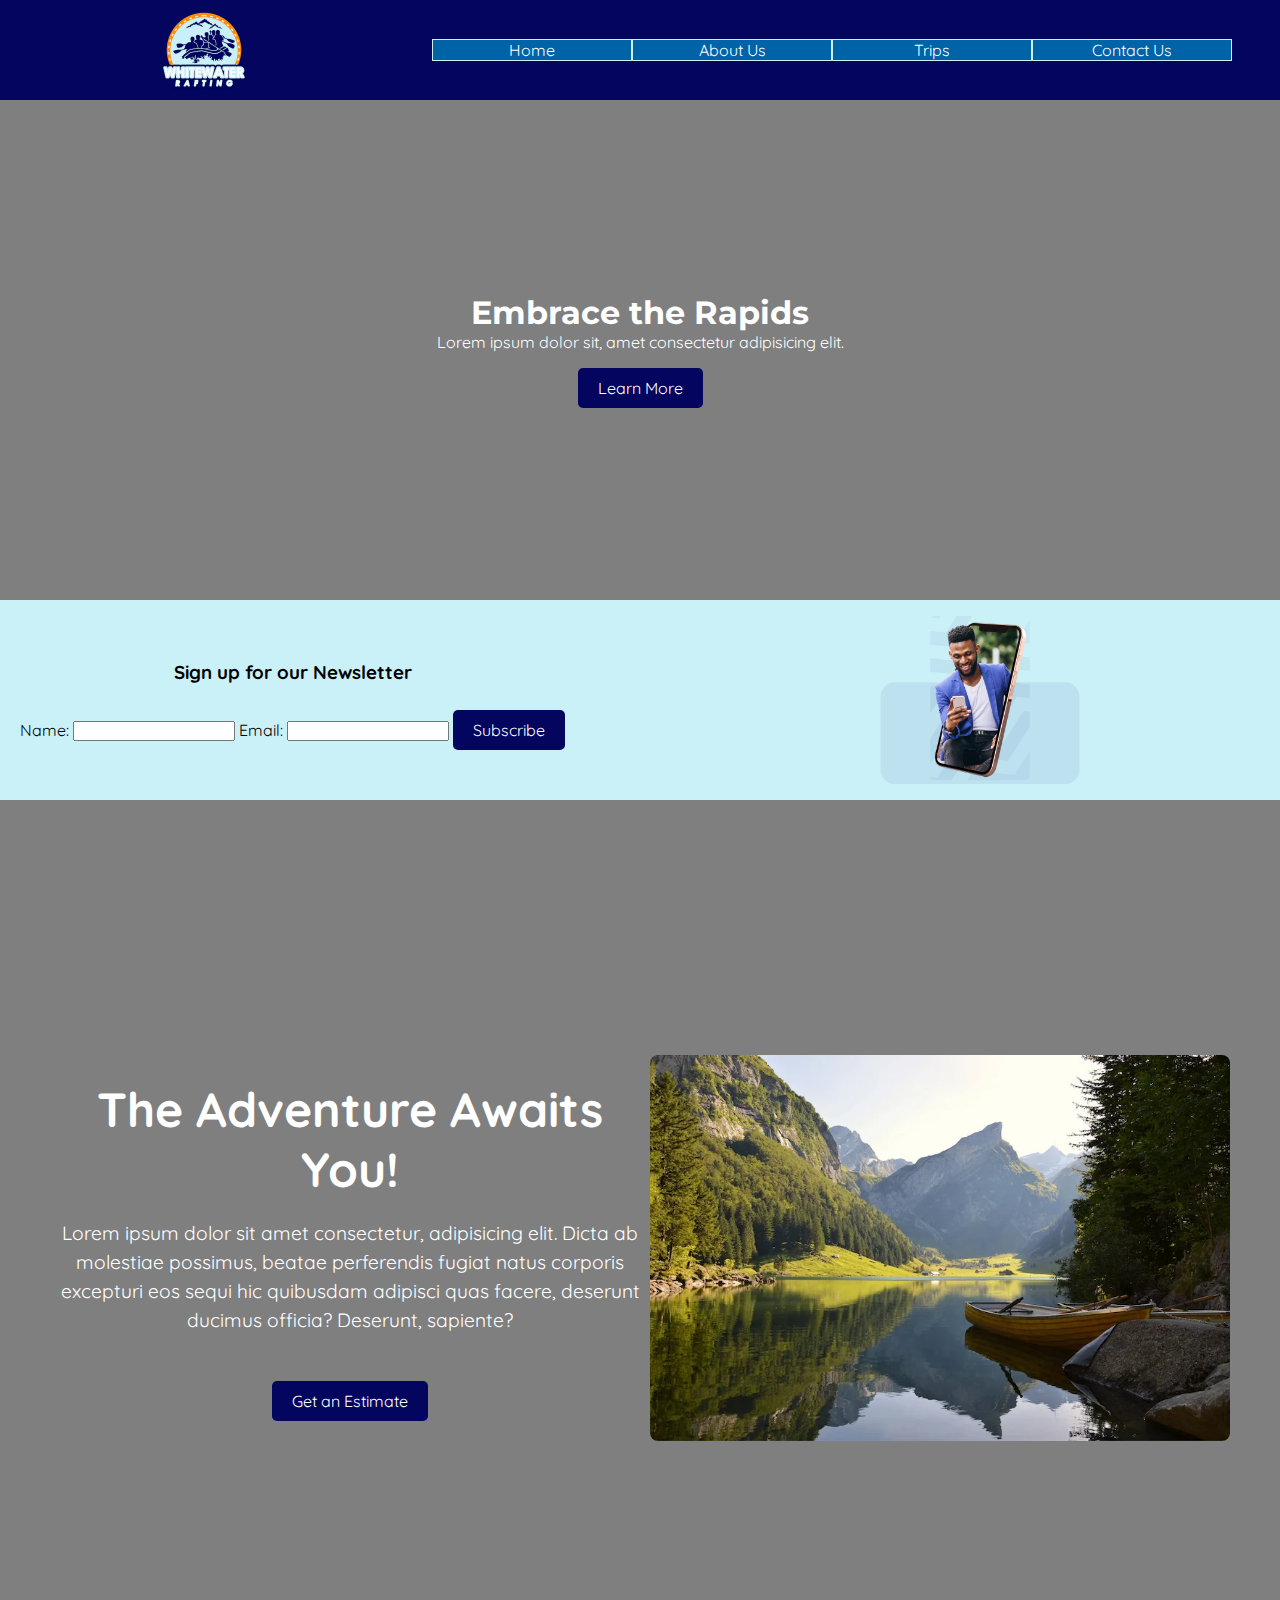
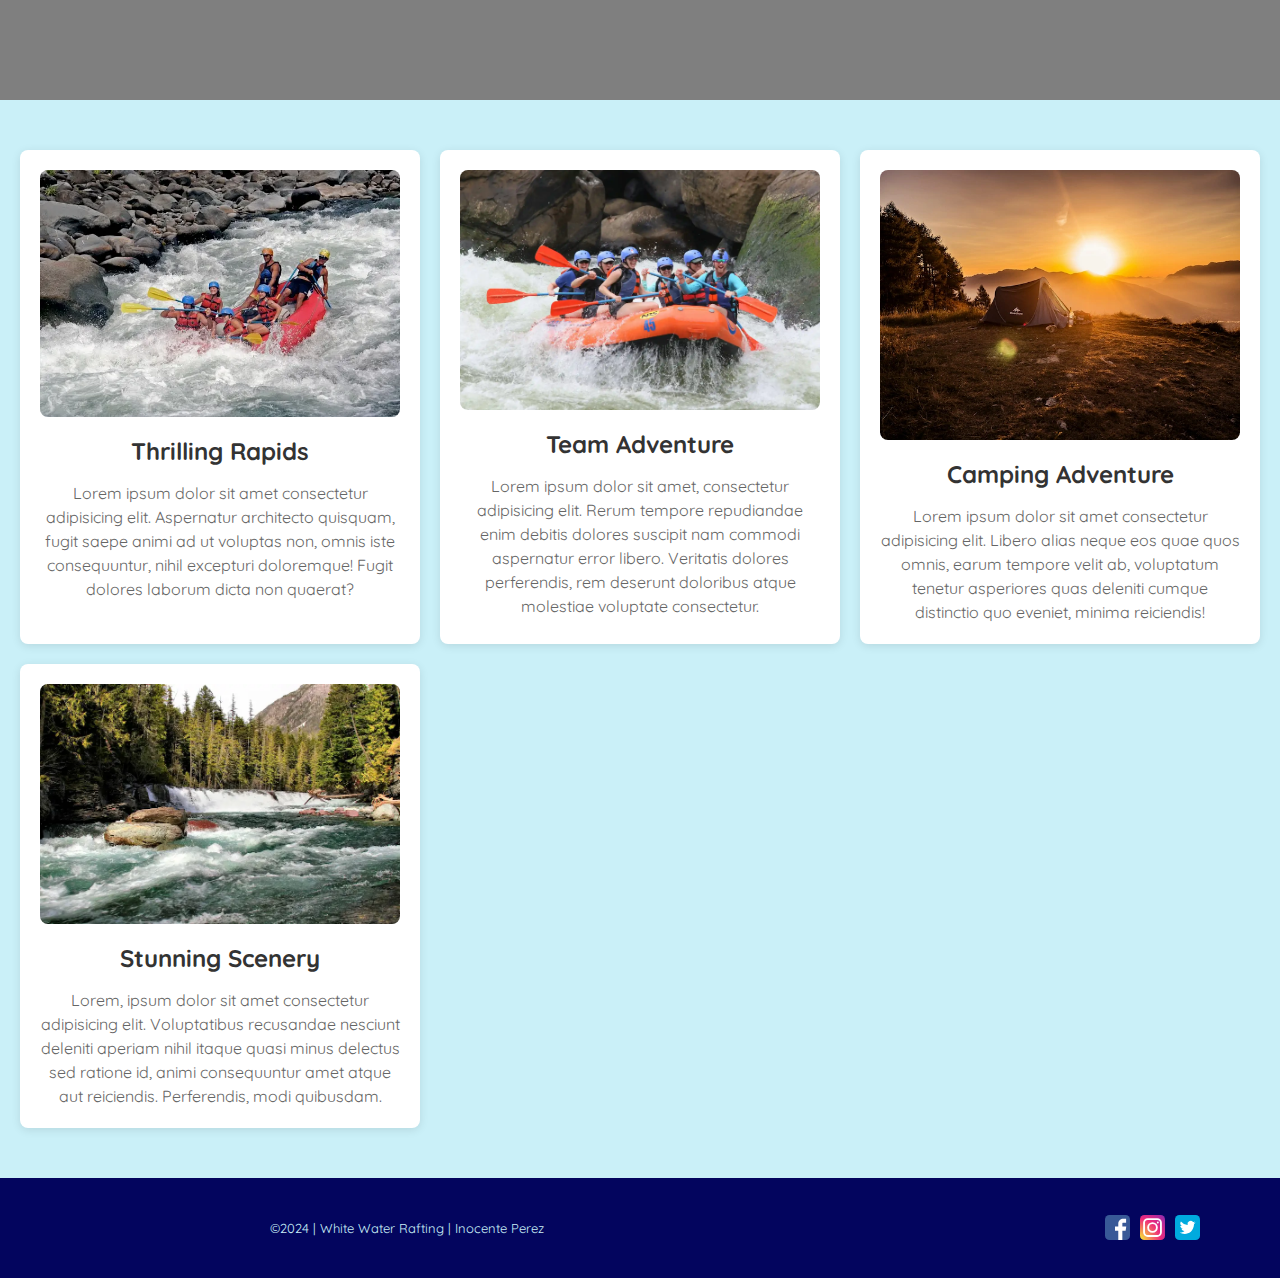
==== commit f55b7bb3: "fixed some bugs" ====
--- a/wwr/index.html
+++ b/wwr/index.html
@@ -42,7 +42,7 @@
             <button type="submit">Subscribe</button>
         </form>
         <div class="happy-employee"> 
-            <img src="images/agent-signup-step.png" alt="logo of the company" width="200px"> 
+            <img src="images/agent-signup-step.png" alt="person with phone signing up" width="200"> 
         </div>
     </section>
     <section class="hero-home-section">
@@ -80,20 +80,12 @@
         </div>
     </section>
     
-
 <footer>
     <p class="copyright">&#169;2024 | White Water Rafting | Inocente Perez</p>
-    <nav class="sociallinks">
-        <a href="https://facebook.com">
-            <img src="images/facebook_icon.svg" alt="Facebook">
-        </a>
-        <a href="https://twitter.com">
-            <img src="images/twitter_icon.svg" alt="Twitter">
-        </a>
-        <a href="https://instagram.com">
-            <img src="images/instagram_icon.svg" alt="Instagram">
-        </a>
-    </nav>
+    <div class="icons"><img src="images/facebook_icon.svg" alt="Facebook" width="25">
+    <img src="images/instagram_icon.svg" alt="Instagram" width="25">
+    <img src="images/twitter_icon.svg" alt="Twitter" width="25">
+    </div>
 </footer>
 
 </body>
--- a/wwr/styles/rafting.css
+++ b/wwr/styles/rafting.css
@@ -629,39 +629,38 @@
 }
 
 footer {
+    display: flex; /* Cambiado de flexbox a flex */
+    justify-content: space-between; /* Espacia los bloques */
+    align-items: center; /* Alinea los elementos verticalmente en el centro */
     width: 100%;
     height: 100px;
-    text-align: center;
     background-color: var(--color-main);
     color: var(--accent2-color);
+    padding: 0 20px; /* Espaciado a los lados */
 }
 
 footer .copyright {
-    text-align: center;
+    width: 80%;
+    text-align: left; /* Alinea el texto a la izquierda */
+    font-size: small;
+    padding-left: 250px;
+}
+
+footer .icons {
+    width: 20%;
+    display: flex;
+    justify-content: flex-end; /* Alinea los íconos a la derecha */
+    gap: 10px; /* Espacio entre íconos */
+    padding-right: 100px;
+}
+
+}
+
+a {
     text-decoration: none;
-    width: 70%;
-    display: block;
-    float: left;
-    margin-top: 40px;
-    font-size: small;
-}
-
-footer .sociallinks {
-    float: right;
-    margin-top: 35px;
-}
-
-
-.sociallinks a {
-    margin-right: .6rem;
-    color: transparent;
-    width: 100%;
-    font-family: "Montserrat", sans-serif;
-}
-
-.sociallinks img {
-    width: 20px;
-}
-
-
-
+    color: white;
+    text-align: center;
+}
+
+
+
